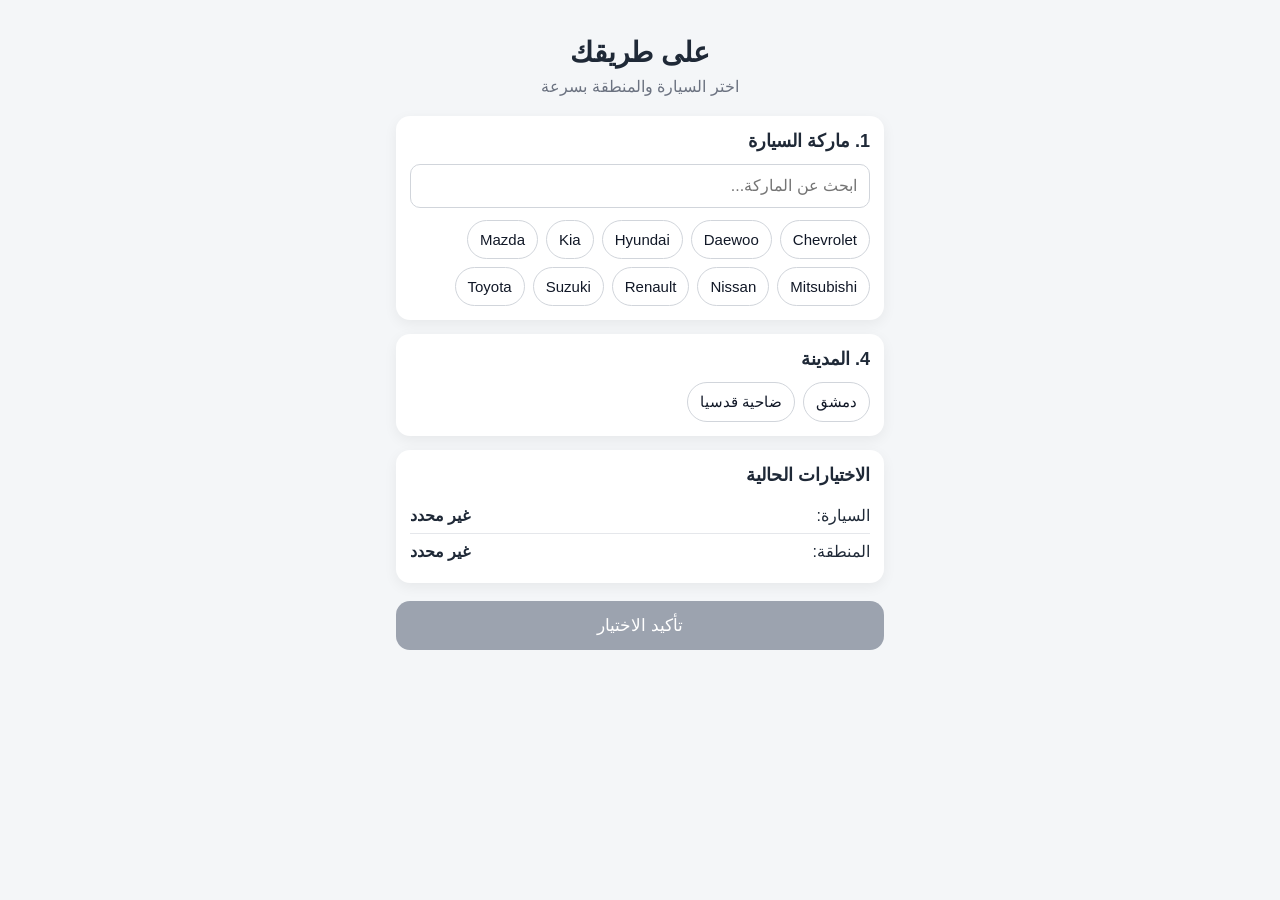
==== index.html @ 8ae8c16f "Initialization Commit Initialization Commit" ====
<!doctype html>
<html lang="ar" dir="rtl">
<head>
  <meta charset="UTF-8" />
  <meta name="viewport" content="width=device-width, initial-scale=1.0" />

  <title>على طريقك - اختيار البيانات</title>

  <link rel="stylesheet" href="style.css" />

  <!-- Telegram Mini App SDK -->
  <script src="https://telegram.org/js/telegram-web-app.js"></script>
</head>

<body>
  <main class="app">
    <header class="header">
      <h1>على طريقك</h1>
      <p>اختر السيارة والمنطقة بسرعة</p>
    </header>

    <section class="card">
      <h2>1. ماركة السيارة</h2>
      <input id="brandSearch" class="search" type="text" placeholder="ابحث عن الماركة..." />
      <div id="brandList" class="list"></div>
    </section>

    <section class="card hidden" id="modelSection">
      <h2>2. موديل السيارة</h2>
      <input id="modelSearch" class="search" type="text" placeholder="ابحث عن الموديل..." />
      <div id="modelList" class="list"></div>
    </section>

    <section class="card hidden" id="yearSection">
      <h2>3. سنة السيارة</h2>
      <select id="yearSelect" class="select">
        <option value="">اختر السنة</option>
      </select>
    </section>

    <section class="card">
      <h2>4. المدينة</h2>
      <div id="cityList" class="list"></div>
    </section>

    <section class="card hidden" id="areaSection">
      <h2>5. المنطقة</h2>
      <input id="areaSearch" class="search" type="text" placeholder="ابحث عن المنطقة..." />
      <div id="areaList" class="list"></div>
    </section>

    <section class="card summary">
      <h2>الاختيارات الحالية</h2>

      <div class="summary-row">
        <span>السيارة:</span>
        <strong id="carSummary">غير محدد</strong>
      </div>

      <div class="summary-row">
        <span>المنطقة:</span>
        <strong id="areaSummary">غير محدد</strong>
      </div>
    </section>

    <button id="submitBtn" class="submit">تأكيد الاختيار</button>

    <p id="status" class="status"></p>
  </main>

  <script src="app.js"></script>
</body>
</html>
---- style.css ----
* {
  box-sizing: border-box;
}

body {
  margin: 0;
  font-family: Arial, Tahoma, sans-serif;
  background: #f4f6f8;
  color: #1f2937;
}

.app {
  max-width: 520px;
  margin: 0 auto;
  padding: 16px;
}

.header {
  text-align: center;
  padding: 20px 12px;
}

.header h1 {
  margin: 0 0 8px;
  font-size: 28px;
}

.header p {
  margin: 0;
  color: #6b7280;
}

.card {
  background: #ffffff;
  border-radius: 14px;
  padding: 14px;
  margin-bottom: 14px;
  box-shadow: 0 4px 14px rgba(0, 0, 0, 0.06);
}

.card h2 {
  margin: 0 0 12px;
  font-size: 18px;
}

.search,
.select {
  width: 100%;
  padding: 12px;
  border: 1px solid #d1d5db;
  border-radius: 10px;
  font-size: 16px;
  margin-bottom: 12px;
  background: #ffffff;
}

.list {
  display: flex;
  flex-wrap: wrap;
  gap: 8px;
}

.item-btn {
  border: 1px solid #d1d5db;
  background: #ffffff;
  color: #111827;
  padding: 10px 12px;
  border-radius: 999px;
  font-size: 15px;
  cursor: pointer;
}

.item-btn.active {
  background: #111827;
  color: #ffffff;
  border-color: #111827;
}

.hidden {
  display: none;
}

.summary-row {
  display: flex;
  justify-content: space-between;
  gap: 12px;
  padding: 8px 0;
  border-bottom: 1px solid #e5e7eb;
}

.summary-row:last-child {
  border-bottom: none;
}

.submit {
  width: 100%;
  border: none;
  border-radius: 14px;
  padding: 14px;
  background: #111827;
  color: #ffffff;
  font-size: 17px;
  cursor: pointer;
  margin-top: 4px;
}

.submit:disabled {
  background: #9ca3af;
  cursor: not-allowed;
}

.status {
  text-align: center;
  color: #6b7280;
  font-size: 14px;
  min-height: 24px;
}
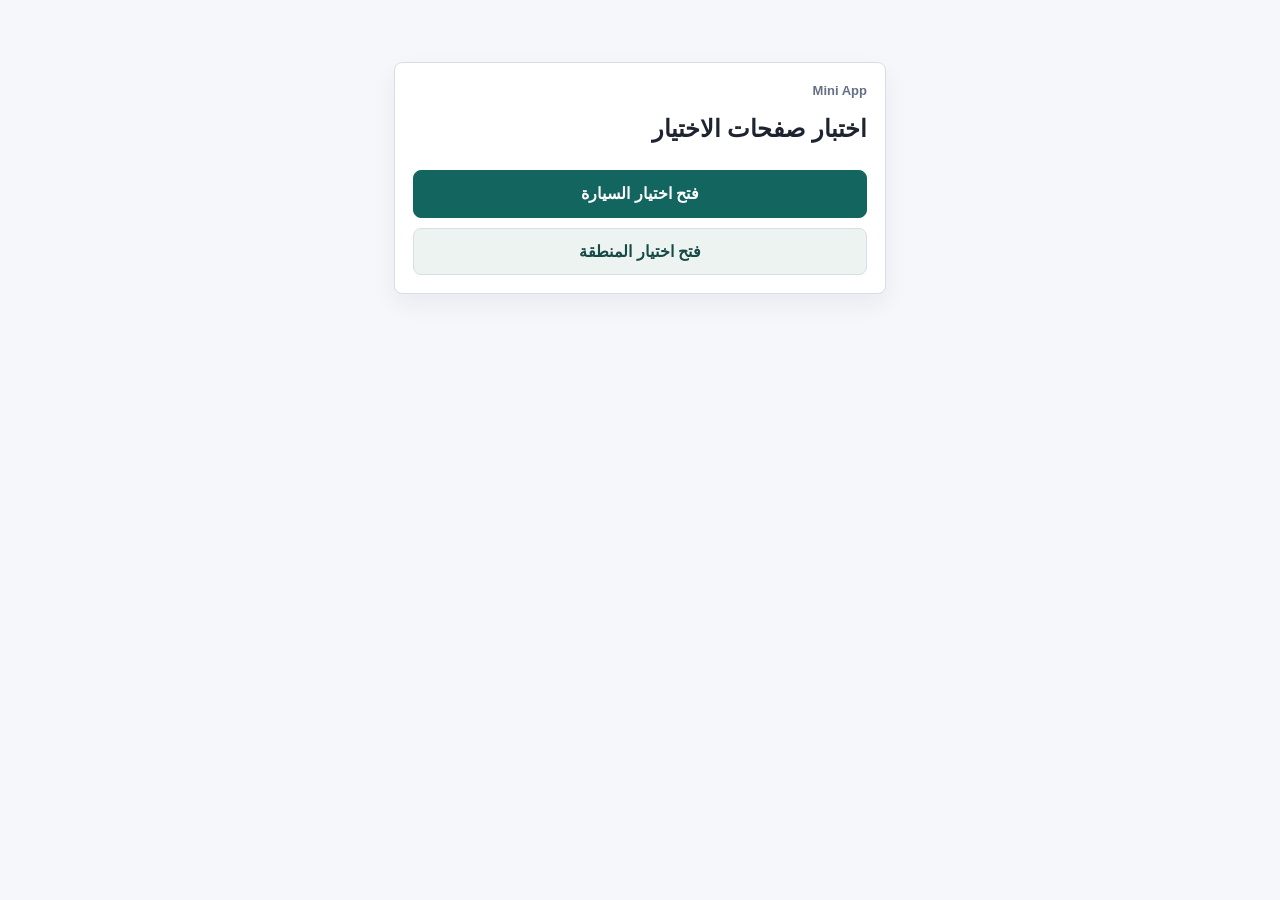
==== commit 8b46a117: "Initial Mini App sync" ====
--- a/index.html
+++ b/index.html
@@ -1,73 +1,21 @@
-<!doctype html>
-<html lang="ar" dir="rtl">
-<head>
-  <meta charset="UTF-8" />
-  <meta name="viewport" content="width=device-width, initial-scale=1.0" />
-
-  <title>على طريقك - اختيار البيانات</title>
-
-  <link rel="stylesheet" href="style.css" />
-
-  <!-- Telegram Mini App SDK -->
-  <script src="https://telegram.org/js/telegram-web-app.js"></script>
-</head>
-
-<body>
-  <main class="app">
-    <header class="header">
-      <h1>على طريقك</h1>
-      <p>اختر السيارة والمنطقة بسرعة</p>
-    </header>
-
-    <section class="card">
-      <h2>1. ماركة السيارة</h2>
-      <input id="brandSearch" class="search" type="text" placeholder="ابحث عن الماركة..." />
-      <div id="brandList" class="list"></div>
-    </section>
-
-    <section class="card hidden" id="modelSection">
-      <h2>2. موديل السيارة</h2>
-      <input id="modelSearch" class="search" type="text" placeholder="ابحث عن الموديل..." />
-      <div id="modelList" class="list"></div>
-    </section>
-
-    <section class="card hidden" id="yearSection">
-      <h2>3. سنة السيارة</h2>
-      <select id="yearSelect" class="select">
-        <option value="">اختر السنة</option>
-      </select>
-    </section>
-
-    <section class="card">
-      <h2>4. المدينة</h2>
-      <div id="cityList" class="list"></div>
-    </section>
-
-    <section class="card hidden" id="areaSection">
-      <h2>5. المنطقة</h2>
-      <input id="areaSearch" class="search" type="text" placeholder="ابحث عن المنطقة..." />
-      <div id="areaList" class="list"></div>
-    </section>
-
-    <section class="card summary">
-      <h2>الاختيارات الحالية</h2>
-
-      <div class="summary-row">
-        <span>السيارة:</span>
-        <strong id="carSummary">غير محدد</strong>
-      </div>
-
-      <div class="summary-row">
-        <span>المنطقة:</span>
-        <strong id="areaSummary">غير محدد</strong>
-      </div>
-    </section>
-
-    <button id="submitBtn" class="submit">تأكيد الاختيار</button>
-
-    <p id="status" class="status"></p>
-  </main>
-
-  <script src="app.js"></script>
-</body>
-</html>+<!doctype html>
+<html lang="ar" dir="rtl">
+<head>
+  <meta charset="utf-8">
+  <meta name="viewport" content="width=device-width, initial-scale=1">
+  <title>على طريقك - Mini App</title>
+  <link rel="stylesheet" href="style.css">
+</head>
+<body>
+  <main class="app-shell">
+    <section class="panel landing-panel">
+      <p class="eyebrow">Mini App</p>
+      <h1>اختبار صفحات الاختيار</h1>
+      <div class="landing-actions">
+        <a class="button" href="car.html">فتح اختيار السيارة</a>
+        <a class="button button-secondary" href="area.html">فتح اختيار المنطقة</a>
+      </div>
+    </section>
+  </main>
+</body>
+</html>
--- a/style.css
+++ b/style.css
@@ -1,117 +1,274 @@
-* {
-  box-sizing: border-box;
-}
-
-body {
-  margin: 0;
-  font-family: Arial, Tahoma, sans-serif;
-  background: #f4f6f8;
-  color: #1f2937;
-}
-
-.app {
-  max-width: 520px;
-  margin: 0 auto;
-  padding: 16px;
-}
-
-.header {
-  text-align: center;
-  padding: 20px 12px;
-}
-
-.header h1 {
-  margin: 0 0 8px;
-  font-size: 28px;
-}
-
-.header p {
-  margin: 0;
-  color: #6b7280;
-}
-
-.card {
-  background: #ffffff;
-  border-radius: 14px;
-  padding: 14px;
-  margin-bottom: 14px;
-  box-shadow: 0 4px 14px rgba(0, 0, 0, 0.06);
-}
-
-.card h2 {
-  margin: 0 0 12px;
-  font-size: 18px;
-}
-
-.search,
-.select {
-  width: 100%;
-  padding: 12px;
-  border: 1px solid #d1d5db;
-  border-radius: 10px;
-  font-size: 16px;
-  margin-bottom: 12px;
-  background: #ffffff;
-}
-
-.list {
-  display: flex;
-  flex-wrap: wrap;
-  gap: 8px;
-}
-
-.item-btn {
-  border: 1px solid #d1d5db;
-  background: #ffffff;
-  color: #111827;
-  padding: 10px 12px;
-  border-radius: 999px;
-  font-size: 15px;
-  cursor: pointer;
-}
-
-.item-btn.active {
-  background: #111827;
-  color: #ffffff;
-  border-color: #111827;
-}
-
-.hidden {
-  display: none;
-}
-
-.summary-row {
-  display: flex;
-  justify-content: space-between;
-  gap: 12px;
-  padding: 8px 0;
-  border-bottom: 1px solid #e5e7eb;
-}
-
-.summary-row:last-child {
-  border-bottom: none;
-}
-
-.submit {
-  width: 100%;
-  border: none;
-  border-radius: 14px;
-  padding: 14px;
-  background: #111827;
-  color: #ffffff;
-  font-size: 17px;
-  cursor: pointer;
-  margin-top: 4px;
-}
-
-.submit:disabled {
-  background: #9ca3af;
-  cursor: not-allowed;
-}
-
-.status {
-  text-align: center;
-  color: #6b7280;
-  font-size: 14px;
-  min-height: 24px;
-}+:root {
+  color-scheme: light;
+  --background: #f5f7fb;
+  --surface: #ffffff;
+  --text: #1d2430;
+  --muted: #667085;
+  --line: #d8dee8;
+  --primary: #12665f;
+  --primary-pressed: #0d4c47;
+  --secondary: #edf3f1;
+  --secondary-text: #164a46;
+  --danger: #b42318;
+  --danger-bg: #fff1f0;
+  --focus: #d89b1d;
+}
+
+* {
+  box-sizing: border-box;
+}
+
+body {
+  min-height: 100vh;
+  margin: 0;
+  background: var(--background);
+  color: var(--text);
+  font-family: Tahoma, Arial, sans-serif;
+  line-height: 1.6;
+}
+
+.app-shell {
+  width: min(100%, 520px);
+  margin: 0 auto;
+  padding: 18px 14px 28px;
+}
+
+.page-header {
+  display: flex;
+  align-items: center;
+  justify-content: space-between;
+  gap: 16px;
+  margin-bottom: 14px;
+}
+
+.page-header h1,
+.landing-panel h1 {
+  margin: 0;
+  font-size: 24px;
+  font-weight: 700;
+}
+
+.back-link {
+  color: var(--primary);
+  font-size: 14px;
+  font-weight: 700;
+  text-decoration: none;
+}
+
+.panel {
+  background: var(--surface);
+  border: 1px solid var(--line);
+  border-radius: 8px;
+  padding: 18px;
+  box-shadow: 0 10px 24px rgba(29, 36, 48, 0.06);
+}
+
+.landing-panel {
+  margin-top: 32px;
+}
+
+.eyebrow {
+  margin: 0 0 8px;
+  color: var(--muted);
+  font-size: 13px;
+  font-weight: 700;
+}
+
+.landing-actions {
+  display: grid;
+  gap: 10px;
+  margin-top: 22px;
+}
+
+.field-group {
+  margin-bottom: 18px;
+}
+
+label {
+  display: block;
+  margin-bottom: 8px;
+  color: var(--text);
+  font-size: 15px;
+  font-weight: 700;
+}
+
+input,
+select {
+  width: 100%;
+  min-height: 46px;
+  border: 1px solid var(--line);
+  border-radius: 8px;
+  background: #ffffff;
+  color: var(--text);
+  font: inherit;
+  padding: 10px 12px;
+}
+
+input:disabled,
+select:disabled {
+  background: #f1f4f8;
+  color: var(--muted);
+  cursor: not-allowed;
+}
+
+input:focus,
+select:focus,
+button:focus-visible,
+a:focus-visible {
+  outline: 3px solid var(--focus);
+  outline-offset: 2px;
+}
+
+.option-list {
+  display: grid;
+  gap: 8px;
+  max-height: 220px;
+  margin-top: 8px;
+  overflow-y: auto;
+}
+
+.option-button {
+  width: 100%;
+  min-height: 42px;
+  border: 1px solid var(--line);
+  border-radius: 8px;
+  background: #ffffff;
+  color: var(--text);
+  cursor: pointer;
+  font: inherit;
+  padding: 8px 10px;
+  text-align: right;
+}
+
+.option-button:hover,
+.option-button[aria-selected="true"] {
+  border-color: var(--primary);
+  background: var(--secondary);
+  color: var(--secondary-text);
+}
+
+.empty-list {
+  margin: 0;
+  color: var(--muted);
+  font-size: 14px;
+}
+
+.summary {
+  border-top: 1px solid var(--line);
+  margin-top: 4px;
+  padding-top: 16px;
+}
+
+.summary h2 {
+  margin: 0 0 10px;
+  font-size: 17px;
+}
+
+.summary dl {
+  display: grid;
+  gap: 8px;
+  margin: 0;
+}
+
+.summary dl div {
+  display: flex;
+  justify-content: space-between;
+  gap: 12px;
+  border: 1px solid var(--line);
+  border-radius: 8px;
+  padding: 9px 10px;
+}
+
+.summary dt {
+  color: var(--muted);
+  font-weight: 700;
+}
+
+.summary dd {
+  margin: 0;
+  text-align: left;
+}
+
+.button {
+  display: inline-flex;
+  align-items: center;
+  justify-content: center;
+  width: 100%;
+  min-height: 46px;
+  border: 1px solid var(--primary);
+  border-radius: 8px;
+  background: var(--primary);
+  color: #ffffff;
+  cursor: pointer;
+  font: inherit;
+  font-weight: 700;
+  padding: 10px 14px;
+  text-align: center;
+  text-decoration: none;
+}
+
+.button:hover {
+  background: var(--primary-pressed);
+}
+
+.button:disabled {
+  border-color: #b7c0cc;
+  background: #b7c0cc;
+  cursor: not-allowed;
+}
+
+.button-secondary {
+  border-color: var(--line);
+  background: var(--secondary);
+  color: var(--secondary-text);
+}
+
+.button-secondary:hover {
+  background: #dfeae7;
+}
+
+.submit-button {
+  margin-top: 18px;
+}
+
+.notice {
+  border-radius: 8px;
+  margin: 0 0 16px;
+  padding: 10px 12px;
+}
+
+.error {
+  background: var(--danger-bg);
+  color: var(--danger);
+}
+
+.fallback {
+  border-top: 1px solid var(--line);
+  margin-top: 16px;
+  padding-top: 16px;
+}
+
+.fallback p {
+  margin: 0 0 8px;
+  color: var(--muted);
+}
+
+.fallback pre {
+  direction: ltr;
+  overflow-x: auto;
+  margin: 0 0 12px;
+  border: 1px solid var(--line);
+  border-radius: 8px;
+  background: #f8fafc;
+  color: #101828;
+  padding: 12px;
+  text-align: left;
+  white-space: pre-wrap;
+  word-break: break-word;
+}
+
+@media (min-width: 560px) {
+  .app-shell {
+    padding-top: 30px;
+  }
+}
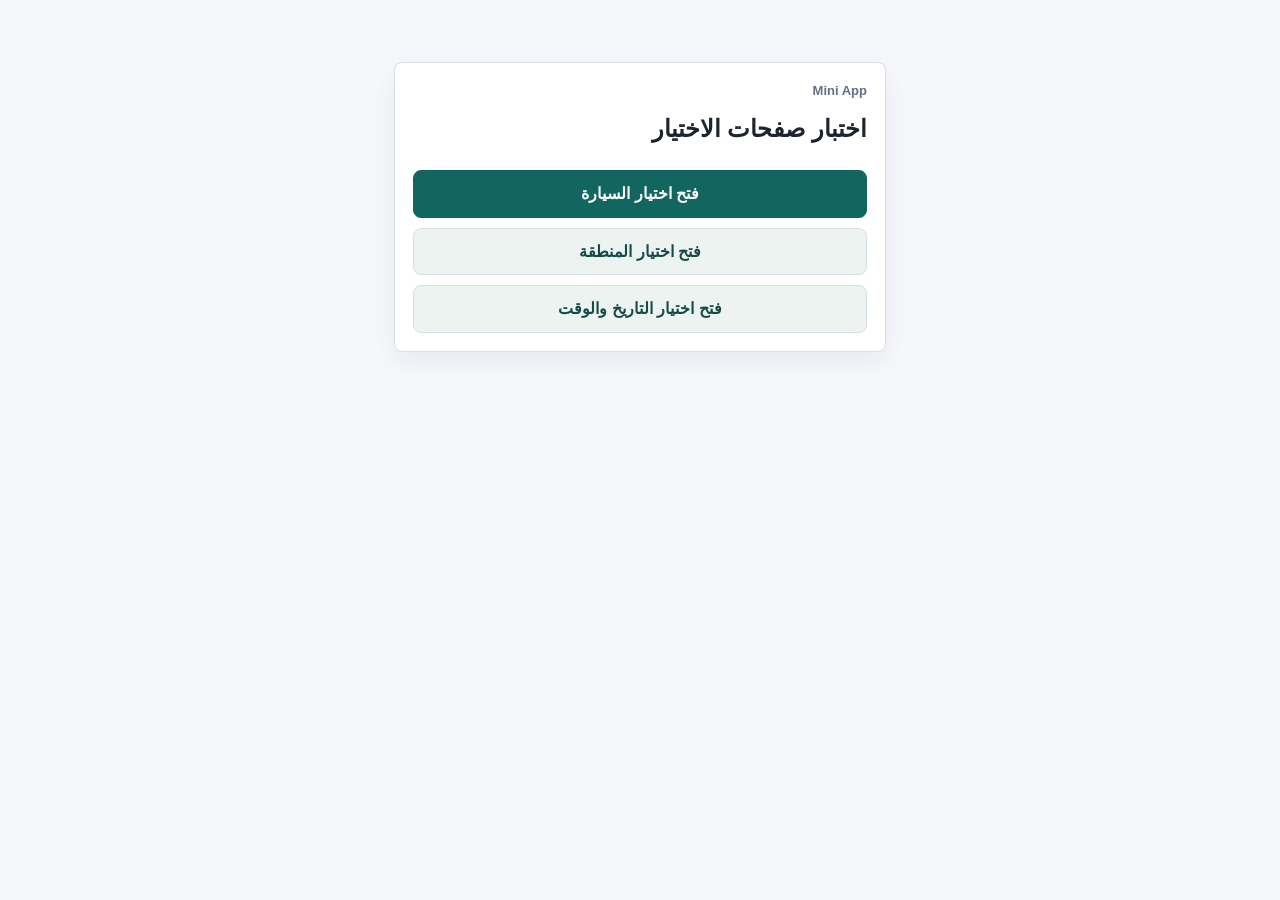
==== commit 84583d89: "Add Mini App date picker page" ====
--- a/index.html
+++ b/index.html
@@ -14,6 +14,7 @@
       <div class="landing-actions">
         <a class="button" href="car.html">فتح اختيار السيارة</a>
         <a class="button button-secondary" href="area.html">فتح اختيار المنطقة</a>
+        <a class="button button-secondary" href="date.html">فتح اختيار التاريخ والوقت</a>
       </div>
     </section>
   </main>
--- a/style.css
+++ b/style.css
@@ -92,6 +92,12 @@
   font-weight: 700;
 }
 
+.field-hint {
+  margin: 8px 0 0;
+  color: var(--muted);
+  font-size: 13px;
+}
+
 input,
 select {
   width: 100%;
